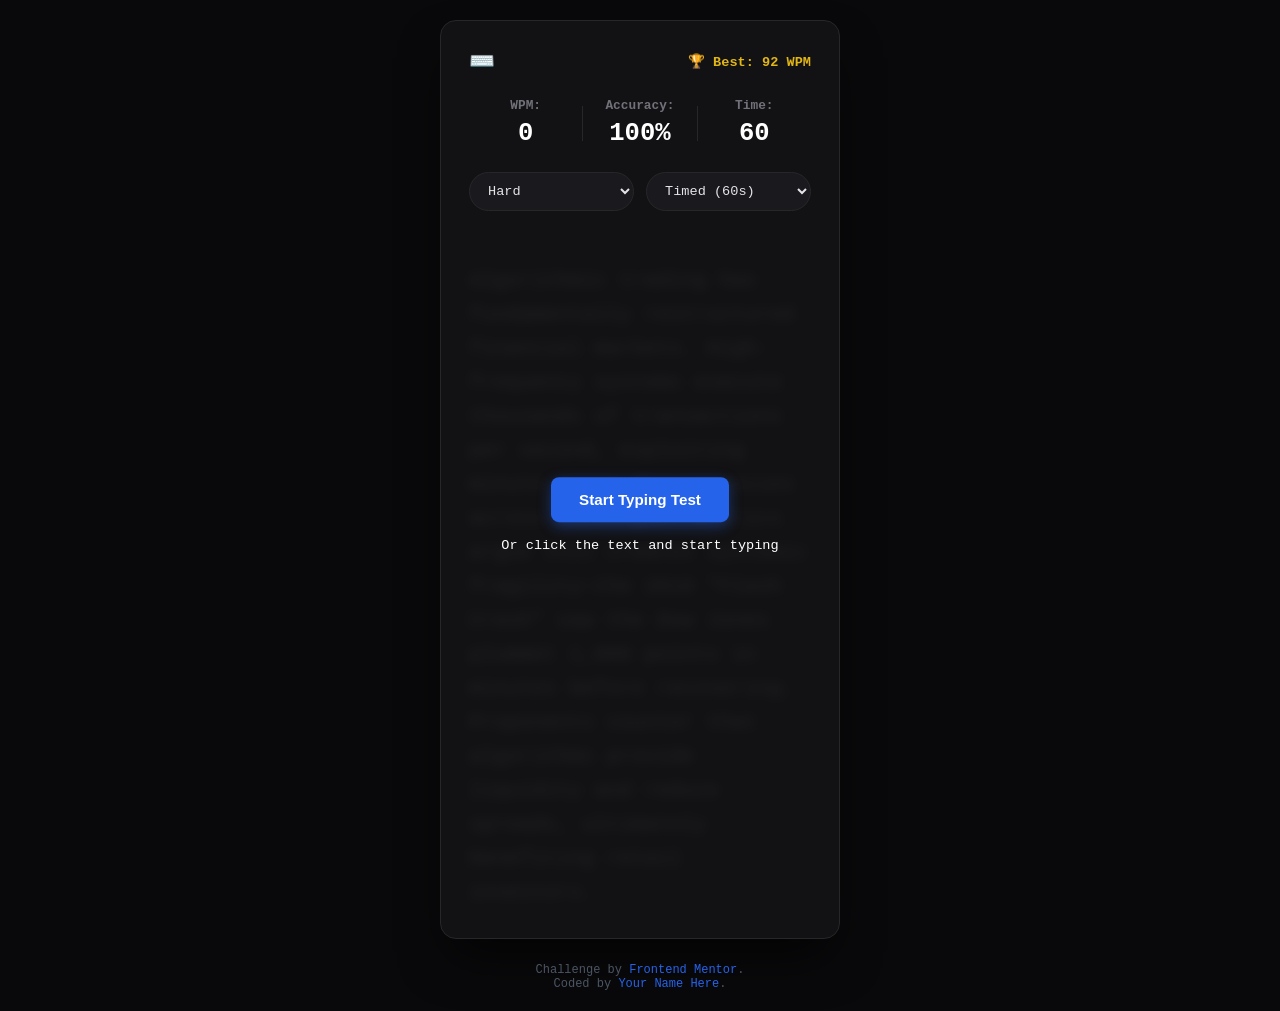
==== index.html @ 3f648018 "Add files via upload" ====
<!DOCTYPE html>
<html lang="en">
<head>
  <meta charset="UTF-8">
  <meta name="viewport" content="width=device-width, initial-scale=1.0"> 
  <link rel="icon" type="image/png" sizes="32x32" href="./assets/images/favicon-32x32.png">    
  <title>Frontend Mentor | Typing Speed Test</title>  
  <link rel="stylesheet" href="style.css">
</head>
<body>

  <div class="test-container">
    
    <div class="top-meta">
      <span class="keyboard-icon">⌨️</span>
      <span class="best-score">🏆 Best: 92 WPM</span>
    </div>

    <div class="stats-bar">
      <div class="stat-item">
        <span class="stat-label">WPM:</span>
        <span class="stat-value" id="wpm-val">0</span>
      </div>
      
      <div class="stat-divider"></div>
      
      <div class="stat-item">
        <span class="stat-label">Accuracy:</span>
        <span class="stat-value" id="accuracy-val">100%</span>
      </div>
      
      <div class="stat-divider"></div>
      
      <div class="stat-item">
        <span class="stat-label">Time:</span>
        <span class="stat-value" id="timer-val">60</span>
      </div>
    </div>

    <div class="difficulty-selectors">
      <select class="diff-dropdown" id="difficulty-select">
        <option value="easy">Easy</option>
        <option value="medium">Medium</option>
        <option value="hard" selected>Hard</option>
      </select>
      
      <select class="diff-dropdown" id="time-select">
        <option value="60">Timed (60s)</option>
        <option value="30">Timed (30s)</option>
      </select>
    </div>

    <hr class="section-divider">

    <div class="passage-wrapper locked">
      <div id="passage-container" class="passage-box"></div>
      
      <div class="start-overlay">
        <button id="start-btn" class="btn-start">Start Typing Test</button>
        <p class="overlay-subtext">Or click the text and start typing</p>
      </div>
    </div>

    <textarea id="typing-input" placeholder="Start typing here..."></textarea>

  </div>

  <footer class="attribution">
    Challenge by <a href="https://www.frontendmentor.io?ref=challenge" target="_blank">Frontend Mentor</a>. <br>
    Coded by <a href="#">Your Name Here</a>.
  </footer>    

  <script src="main.js"></script>
</body>
</html>
---- style.css ----
:root { 
  --bg-color: #09090b;       
  --card-bg: #121214;        
  --text-gray: #71717a; 
  --text-correct: #d1d0c5; 
  --text-wrong: #ca4754;  
  --cursor-color: #e2b714;
  --border-color: #27272a;
}

body { 
  background-color: var(--bg-color);
  color: var(--text-gray); 
  font-family: 'Courier New', Courier, monospace; 
  display: flex;  
  flex-direction: column;    
  justify-content: center; 
  align-items: center;  
  min-height: 100vh; 
  margin: 0;
  padding: 20px;
  box-sizing: border-box;
}

/* Beautiful Elongated App Container */
.test-container {  
  background-color: var(--card-bg);
  border: 1px solid var(--border-color);
  border-radius: 16px;
  padding: 28px;
  width: 100%;  
  max-width: 400px;          
  min-height: 520px; /* Forces card background to stay visible & long */
  box-shadow: 0 25px 50px -12px rgba(0, 0, 0, 0.7);
  box-sizing: border-box;
  display: flex;
  flex-direction: column;
}

.top-meta {
  display: flex;
  justify-content: space-between;
  align-items: center;
  margin-bottom: 24px;
}
.keyboard-icon { font-size: 1.3rem; }
.best-score { font-size: 0.85rem; color: var(--cursor-color); font-weight: bold; }

.stats-bar {  
  display: flex;  
  justify-content: space-between;  
  align-items: center;
  margin-bottom: 24px;  
}

.stat-item {
  display: flex;
  flex-direction: column;
  align-items: center;
  flex: 1;
}

.stat-label {
  color: var(--text-gray);
  font-size: 0.8rem;
  font-weight: bold;
}

.stat-value {
  color: #ffffff; 
  font-size: 1.6rem;
  font-weight: bold;
  margin-top: 6px;
}

.stat-divider {
  width: 1px;
  height: 35px;
  background-color: var(--border-color);
}

.difficulty-selectors {  
  display: flex;  
  gap: 12px;  
  margin-bottom: 20px;
}

.diff-dropdown {
  background-color: #1a1a1e;
  color: #e4e4e7;
  border: 1px solid var(--border-color);
  padding: 10px 14px;
  border-radius: 9999px;    
  font-size: 0.85rem;
  font-family: inherit;
  flex: 1;
  cursor: pointer;
  outline: none;
}

.section-divider {
  border: 0;
  border-top: 1px solid var(--border-color);
  margin-bottom: 24px;
}

.passage-wrapper {
  position: relative;
  flex-grow: 1;              
}

.passage-box {  
  font-size: 1.25rem;  
  line-height: 1.7;  
  color: var(--text-gray);  
  margin: 0;
  letter-spacing: 0.5px;
  text-align: left;
  transition: filter 0.3s ease, opacity 0.3s ease;
}

/* Blur Configuration */
.passage-wrapper.locked .passage-box {
  filter: blur(6px);         
  opacity: 0.2;
  user-select: none;
  pointer-events: none;
}

.start-overlay {
  display: none; 
  position: absolute;
  top: 40%;                  
  left: 50%;
  transform: translate(-50%, -50%);
  text-align: center;
  width: 100%;
  z-index: 10;
}

.passage-wrapper.locked .start-overlay {
  display: block; 
}

.btn-start {
  background-color: #2563eb; 
  color: #ffffff;
  border: none;
  padding: 14px 28px;
  border-radius: 8px;
  font-size: 0.95rem;
  font-weight: bold;
  cursor: pointer;
  box-shadow: 0 4px 14px rgba(37, 99, 235, 0.4);
}

.overlay-subtext {
  color: #ffffff;
  font-size: 0.85rem;
  margin-top: 16px;
}

#typing-input {  
  position: absolute;
  opacity: 0;
  pointer-events: none;
  z-index: -1;
}

/* Individual Character State Modifiers */
.char.correct { color: var(--text-correct); }
.char.incorrect { color: var(--text-wrong); background-color: rgba(202, 71, 84, 0.15); border-radius: 2px; }
.char.active { border-left: 2px solid var(--cursor-color); animation: blink 1s infinite; }
@keyframes blink { 50% { border-color: transparent; } }

.attribution {
  text-align: center; 
  margin-top: 24px; 
  font-size: 0.75rem; 
  color: #4b5563;
}
.attribution a { color: #2563eb; text-decoration: none; }
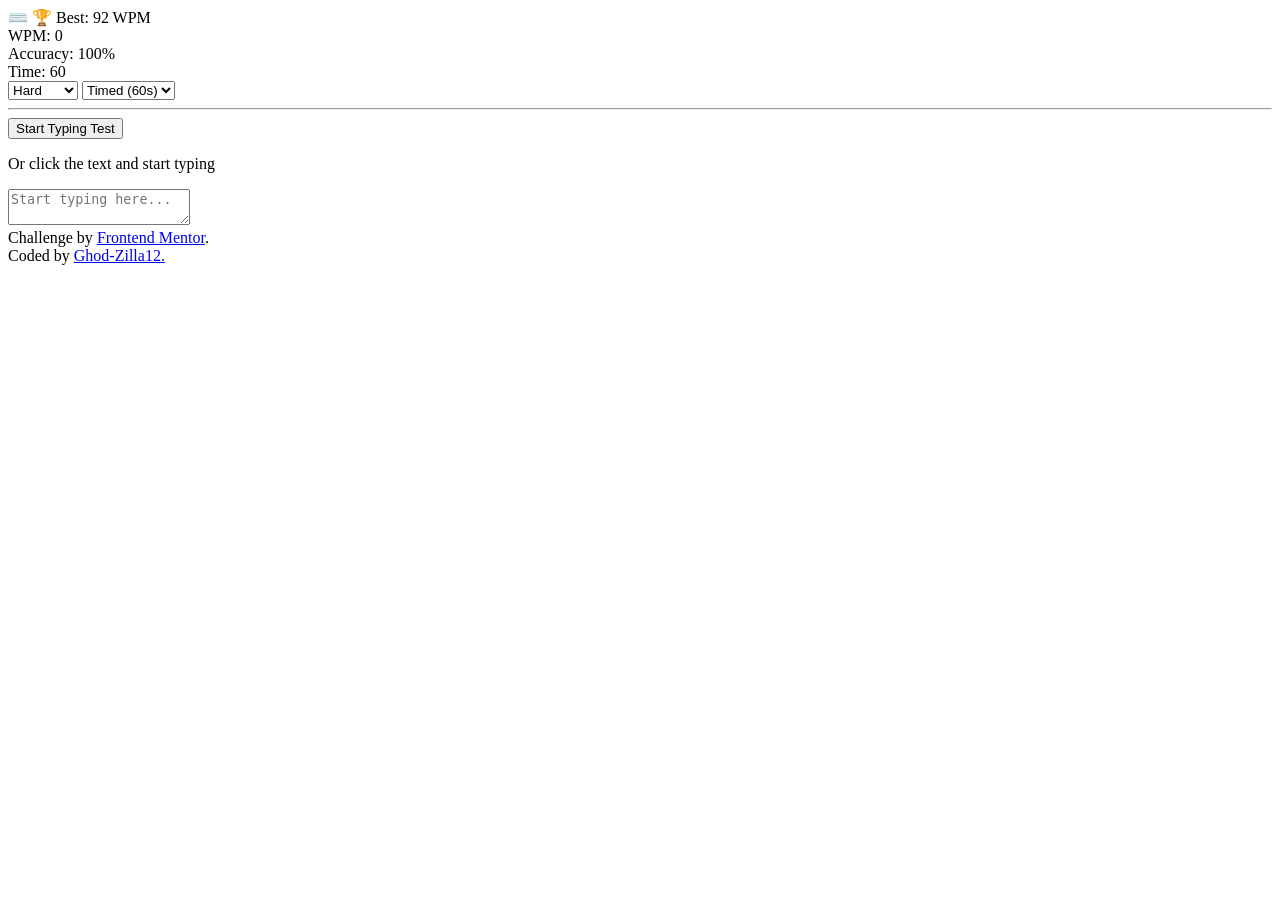
==== commit fb2e4326: "Rename typing-speed-test-main/index.html to index.html" ====
--- a/index.html
+++ b/index.html
@@ -3,7 +3,7 @@
 <head>
   <meta charset="UTF-8">
   <meta name="viewport" content="width=device-width, initial-scale=1.0"> 
-  <link rel="icon" type="image/png" sizes="32x32" href="./assets/images/favicon-32x32.png">    
+  <link rel="icon" type="image/png" sizes="32x32" href="typing-speed-test-main/assets/favicon-32x32.png">    
   <title>Frontend Mentor | Typing Speed Test</title>  
   <link rel="stylesheet" href="style.css">
 </head>
@@ -67,9 +67,9 @@
 
   <footer class="attribution">
     Challenge by <a href="https://www.frontendmentor.io?ref=challenge" target="_blank">Frontend Mentor</a>. <br>
-    Coded by <a href="#">Your Name Here</a>.
+    Coded by <a href="https://ghod-zilla12.github.io/Typing-speed-test/">Ghod-Zilla12.</a>
   </footer>    
 
   <script src="main.js"></script>
 </body>
-</html>+</html>
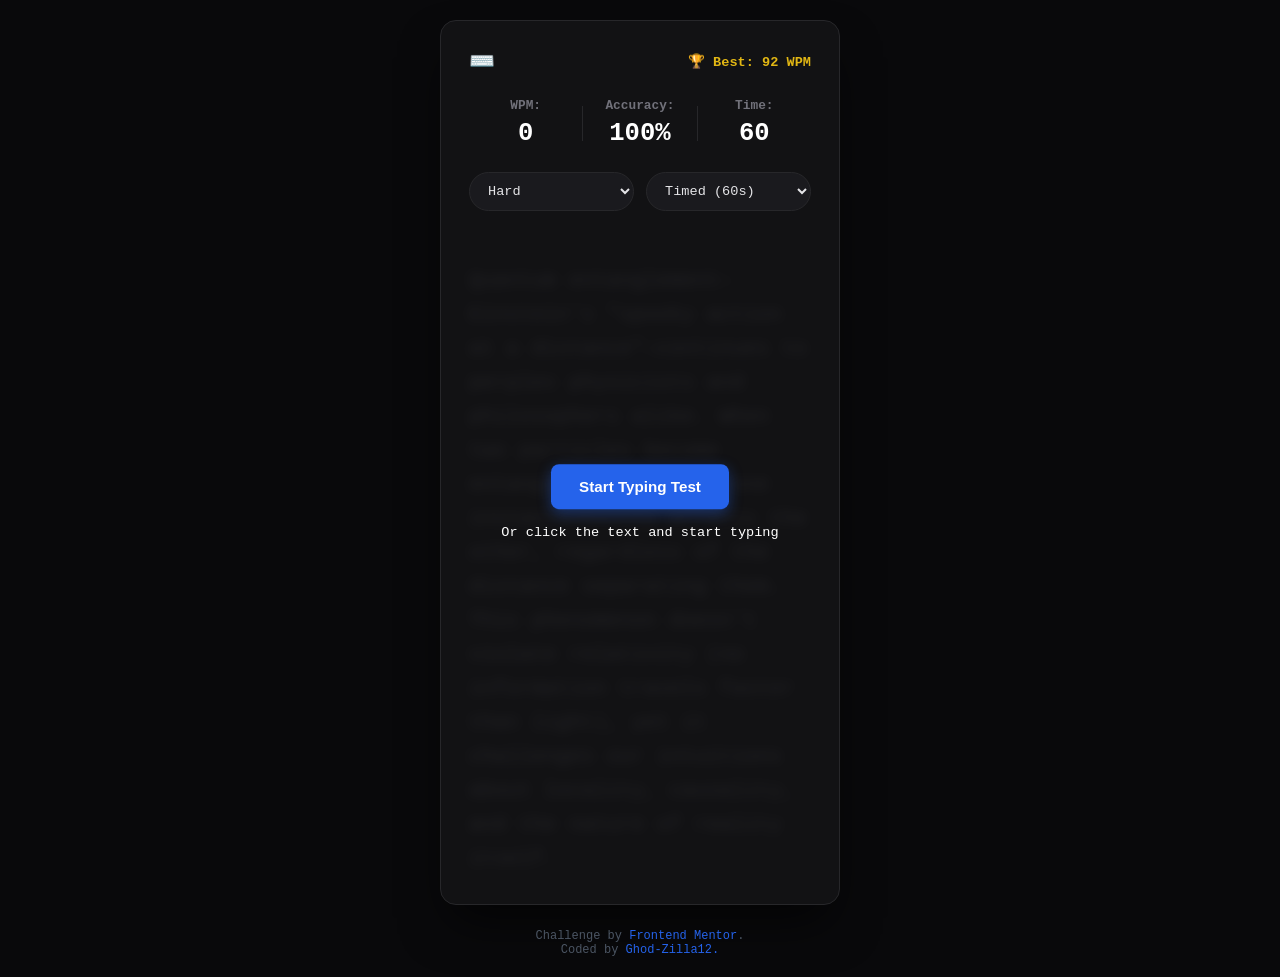
==== commit 54f1ff4d: "Update favicon link in index.html" ====
--- a/index.html
+++ b/index.html
@@ -3,7 +3,7 @@
 <head>
   <meta charset="UTF-8">
   <meta name="viewport" content="width=device-width, initial-scale=1.0"> 
-  <link rel="icon" type="image/png" sizes="32x32" href="typing-speed-test-main/assets/favicon-32x32.png">    
+  <link rel="icon" type="image/png" sizes="32x32" href="favicon-32x32.png">    
   <title>Frontend Mentor | Typing Speed Test</title>  
   <link rel="stylesheet" href="style.css">
 </head>
--- a/style.css
+++ b/style.css
@@ -0,0 +1,182 @@
+:root { 
+  --bg-color: #09090b;       
+  --card-bg: #121214;        
+  --text-gray: #71717a; 
+  --text-correct: #d1d0c5; 
+  --text-wrong: #ca4754;  
+  --cursor-color: #e2b714;
+  --border-color: #27272a;
+}
+
+body { 
+  background-color: var(--bg-color);
+  color: var(--text-gray); 
+  font-family: 'Courier New', Courier, monospace; 
+  display: flex;  
+  flex-direction: column;    
+  justify-content: center; 
+  align-items: center;  
+  min-height: 100vh; 
+  margin: 0;
+  padding: 20px;
+  box-sizing: border-box;
+}
+
+/* Beautiful Elongated App Container */
+.test-container {  
+  background-color: var(--card-bg);
+  border: 1px solid var(--border-color);
+  border-radius: 16px;
+  padding: 28px;
+  width: 100%;  
+  max-width: 400px;          
+  min-height: 520px; /* Forces card background to stay visible & long */
+  box-shadow: 0 25px 50px -12px rgba(0, 0, 0, 0.7);
+  box-sizing: border-box;
+  display: flex;
+  flex-direction: column;
+}
+
+.top-meta {
+  display: flex;
+  justify-content: space-between;
+  align-items: center;
+  margin-bottom: 24px;
+}
+.keyboard-icon { font-size: 1.3rem; }
+.best-score { font-size: 0.85rem; color: var(--cursor-color); font-weight: bold; }
+
+.stats-bar {  
+  display: flex;  
+  justify-content: space-between;  
+  align-items: center;
+  margin-bottom: 24px;  
+}
+
+.stat-item {
+  display: flex;
+  flex-direction: column;
+  align-items: center;
+  flex: 1;
+}
+
+.stat-label {
+  color: var(--text-gray);
+  font-size: 0.8rem;
+  font-weight: bold;
+}
+
+.stat-value {
+  color: #ffffff; 
+  font-size: 1.6rem;
+  font-weight: bold;
+  margin-top: 6px;
+}
+
+.stat-divider {
+  width: 1px;
+  height: 35px;
+  background-color: var(--border-color);
+}
+
+.difficulty-selectors {  
+  display: flex;  
+  gap: 12px;  
+  margin-bottom: 20px;
+}
+
+.diff-dropdown {
+  background-color: #1a1a1e;
+  color: #e4e4e7;
+  border: 1px solid var(--border-color);
+  padding: 10px 14px;
+  border-radius: 9999px;    
+  font-size: 0.85rem;
+  font-family: inherit;
+  flex: 1;
+  cursor: pointer;
+  outline: none;
+}
+
+.section-divider {
+  border: 0;
+  border-top: 1px solid var(--border-color);
+  margin-bottom: 24px;
+}
+
+.passage-wrapper {
+  position: relative;
+  flex-grow: 1;              
+}
+
+.passage-box {  
+  font-size: 1.25rem;  
+  line-height: 1.7;  
+  color: var(--text-gray);  
+  margin: 0;
+  letter-spacing: 0.5px;
+  text-align: left;
+  transition: filter 0.3s ease, opacity 0.3s ease;
+}
+
+/* Blur Configuration */
+.passage-wrapper.locked .passage-box {
+  filter: blur(6px);         
+  opacity: 0.2;
+  user-select: none;
+  pointer-events: none;
+}
+
+.start-overlay {
+  display: none; 
+  position: absolute;
+  top: 40%;                  
+  left: 50%;
+  transform: translate(-50%, -50%);
+  text-align: center;
+  width: 100%;
+  z-index: 10;
+}
+
+.passage-wrapper.locked .start-overlay {
+  display: block; 
+}
+
+.btn-start {
+  background-color: #2563eb; 
+  color: #ffffff;
+  border: none;
+  padding: 14px 28px;
+  border-radius: 8px;
+  font-size: 0.95rem;
+  font-weight: bold;
+  cursor: pointer;
+  box-shadow: 0 4px 14px rgba(37, 99, 235, 0.4);
+}
+
+.overlay-subtext {
+  color: #ffffff;
+  font-size: 0.85rem;
+  margin-top: 16px;
+}
+
+#typing-input {  
+  position: absolute;
+  opacity: 0;
+  pointer-events: none;
+  z-index: -1;
+}
+
+/* Individual Character State Modifiers */
+.char.correct { color: var(--text-correct); }
+.char.incorrect { color: var(--text-wrong); background-color: rgba(202, 71, 84, 0.15); border-radius: 2px; }
+.char.active { border-left: 2px solid var(--cursor-color); animation: blink 1s infinite; }
+@keyframes blink { 50% { border-color: transparent; } }
+
+.attribution {
+  text-align: center; 
+  margin-top: 24px; 
+  font-size: 0.75rem; 
+  color: #4b5563;
+}
+.attribution a { color: #2563eb; text-decoration: none; }
